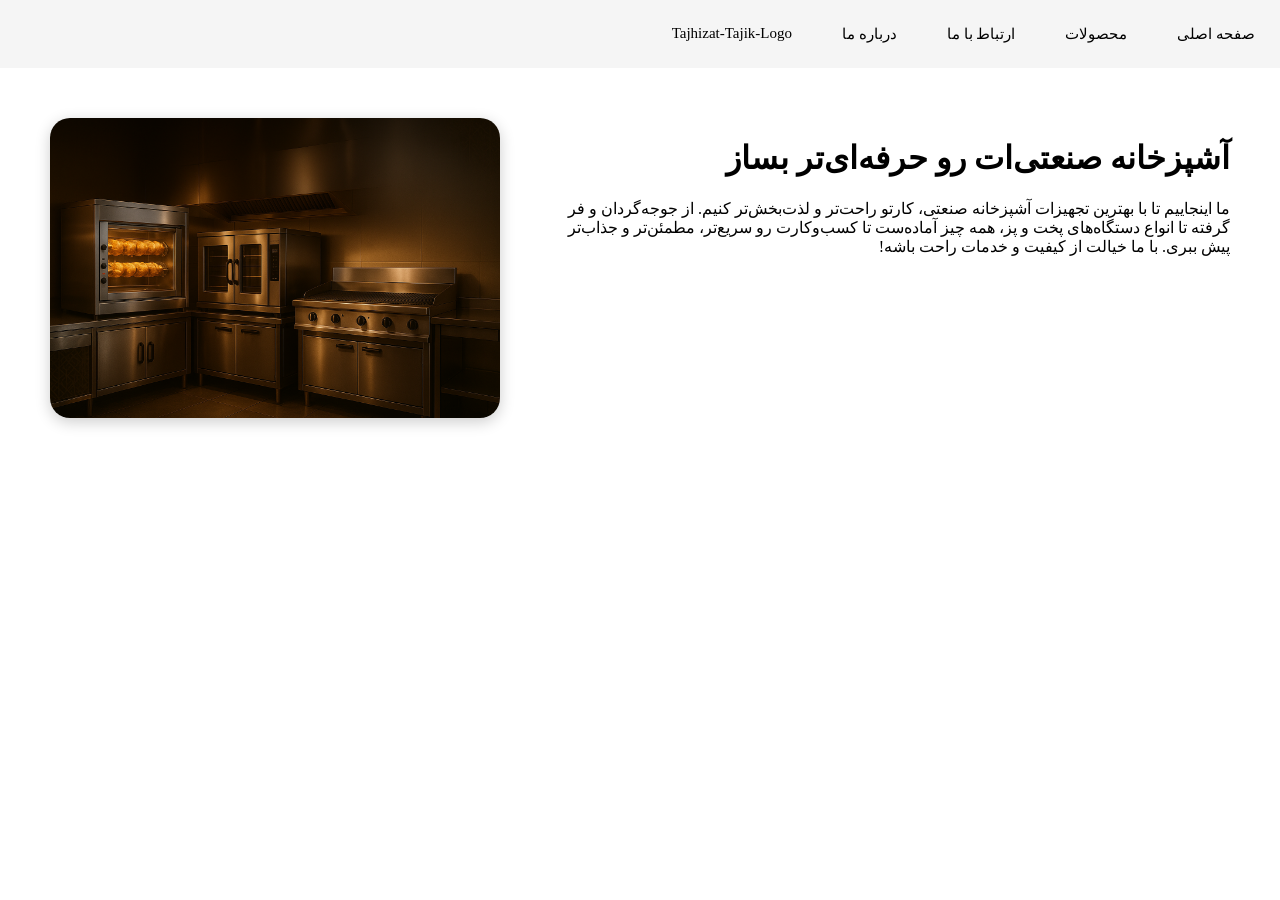
==== Index.html @ ca0e9bb7 "header commit" ====
<html lang="en">

<head>
    <meta charset="UTF-8">
    <meta name="viewport" content="width=device-width, initial-scale=1.0">
    <title>Tajhizat-Tajik</title>
    <link rel="stylesheet" href="css/style.css">
    <link rel="stylesheet" href="https://cdnjs.cloudflare.com/ajax/libs/font-awesome/4.7.0/css/font-awesome.min.css">


</head>

<body>
    <div dir="rtl">

        <!-- Navbar -->
        <nav class="nav">
            <div class="mobilenavbar hidden">
                <a><i id="mobileNavbarBtn" class="fa fa-bars" aria-hidden="true"></i></a>
                <a>Tajhizat-Tajik-Logo</a>
            </div>

            <div class="desktopnavbar" id="desktopnavbar">
                <a>صفحه اصلی</a>
                <a>محصولات</a>
                <a>ارتباط با ما</a>
                <a>درباره ما</a>
                <a>Tajhizat-Tajik-Logo</a>
            </div>
        </nav>

        <!-- Header -->
        <header class="myHeader">
            <div class="headerItems">
                <h1>آشپزخانه صنعتی‌ات رو حرفه‌ای‌تر بساز</h1>
                <p>
                   ما اینجاییم تا با بهترین تجهیزات آشپزخانه صنعتی، کارتو راحت‌تر و لذت‌بخش‌تر کنیم.
                    از جوجه‌گردان و فر گرفته تا انواع دستگاه‌های پخت و پز، همه چیز آماده‌ست تا کسب‌وکارت
                   رو سریع‌تر، مطمئن‌تر و جذاب‌تر پیش ببری.
                
                    با ما خیالت از کیفیت و خدمات راحت باشه!
                </p>
            </div>

            <div class="headerItems">
                <img class="headerImage" src="asstes/img/ChatGPT Image Oct 12, 2025, 09_56_41 PM.png" alt="آشپزخانه صنعتی">
            </div>
        </header>
    </div>



    <script src="js/script.js"></script>
</body>

</html>
---- css/style.css ----
body
{
    margin: 0;

}

/* navbar */
.hidden
{
    display: none;
}
.nav
{
    background-color: whitesmoke;

}
.desktopnavbar
{
    display: flex;
    justify-content: right;

}
.mobilenavbar a
{
    padding: 15px;
    margin: 10px;
    font-size: 15px;
}
.mobilenavbar a:hover
{
    color: red;
    cursor: pointer;
}

.desktopnavbar a
{
    padding: 15px;
    margin: 10px;
    font-size: 15px;
    
}
.desktopnavbar a:hover
{
    color: red;
    cursor: pointer;
}

@media (max-width:600px)
{
    .mobilenavbar
    {
        display: flex;
        justify-content: space-between;
        
    }
    .desktopnavbar
    {
        display: none;
    }
}

/* header */

.myHeader {
    display: flex;
    justify-content: space-between; /* فاصله بین دو div */
    gap: 40px; /* فاصله اضافی بین‌شان */
    margin: 50px;
}

.headerItems {
    justify-content: center; /* وسط‌چین افقی محتوا */
    align-items: center; /* وسط‌چین عمودی محتوا */
    border-radius: 20px;
}

.headerImage {
    width: 450px;
    border-radius: 20px;
    height: auto; /* حفظ تناسب تصویر */
    object-fit: cover; /* برش درست تصویر */
    box-shadow: 0 4px 15px rgba(0, 0, 0, 0.2); /* جلوه‌ی حرفه‌ای‌تر */
}

@media(max-width:800px)
{
    .myHeader
    {
        flex-direction: column;
    }
}
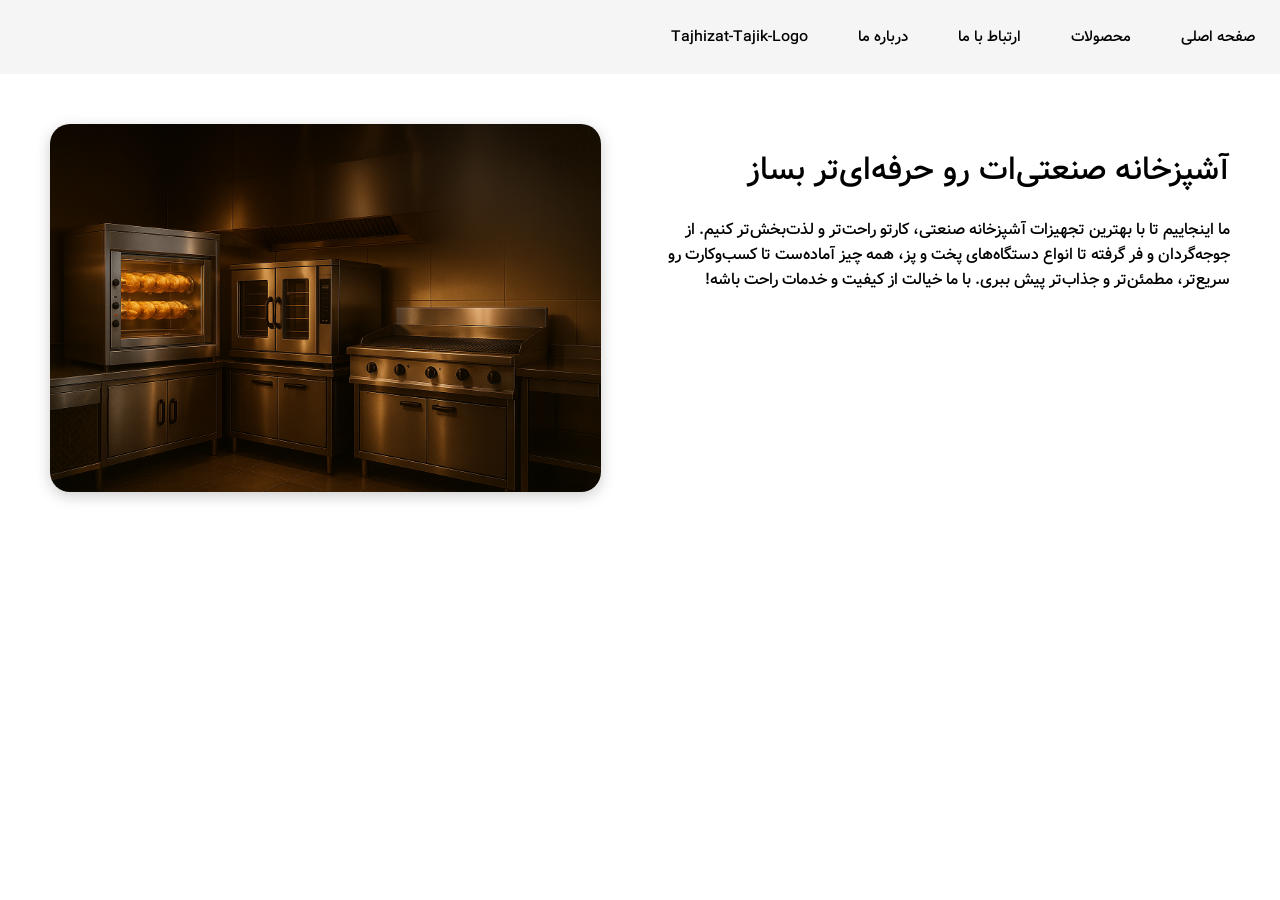
==== commit f1497466: "add font Commit" ====
--- a/Index.html
+++ b/Index.html
@@ -11,7 +11,7 @@
 </head>
 
 <body>
-    <div dir="rtl">
+    <div dir="rtl" >
 
         <!-- Navbar -->
         <nav class="nav">
--- a/css/style.css
+++ b/css/style.css
@@ -1,7 +1,13 @@
+@font-face {
+    font-family: myFont;
+    src: url("../asstes/fonts/vazir-font-v16.1.0/Vazir-Medium.ttf");
+    font-weight: bold;
+  }
+
 body
 {
     margin: 0;
-
+    font-family: "myFont";
 }
 
 /* navbar */
@@ -63,23 +69,23 @@
 
 .myHeader {
     display: flex;
-    justify-content: space-between; /* فاصله بین دو div */
-    gap: 40px; /* فاصله اضافی بین‌شان */
+    justify-content: space-between; 
+    gap: 40px; 
     margin: 50px;
 }
 
 .headerItems {
-    justify-content: center; /* وسط‌چین افقی محتوا */
-    align-items: center; /* وسط‌چین عمودی محتوا */
+    justify-content: center; 
+    align-items: center; 
     border-radius: 20px;
 }
 
 .headerImage {
-    width: 450px;
+    width: 100%;
     border-radius: 20px;
-    height: auto; /* حفظ تناسب تصویر */
-    object-fit: cover; /* برش درست تصویر */
-    box-shadow: 0 4px 15px rgba(0, 0, 0, 0.2); /* جلوه‌ی حرفه‌ای‌تر */
+    height: auto; 
+    object-fit: cover; 
+    box-shadow: 0 4px 15px rgba(0, 0, 0, 0.2); 
 }
 
 @media(max-width:800px)
@@ -88,4 +94,5 @@
     {
         flex-direction: column;
     }
+
 }
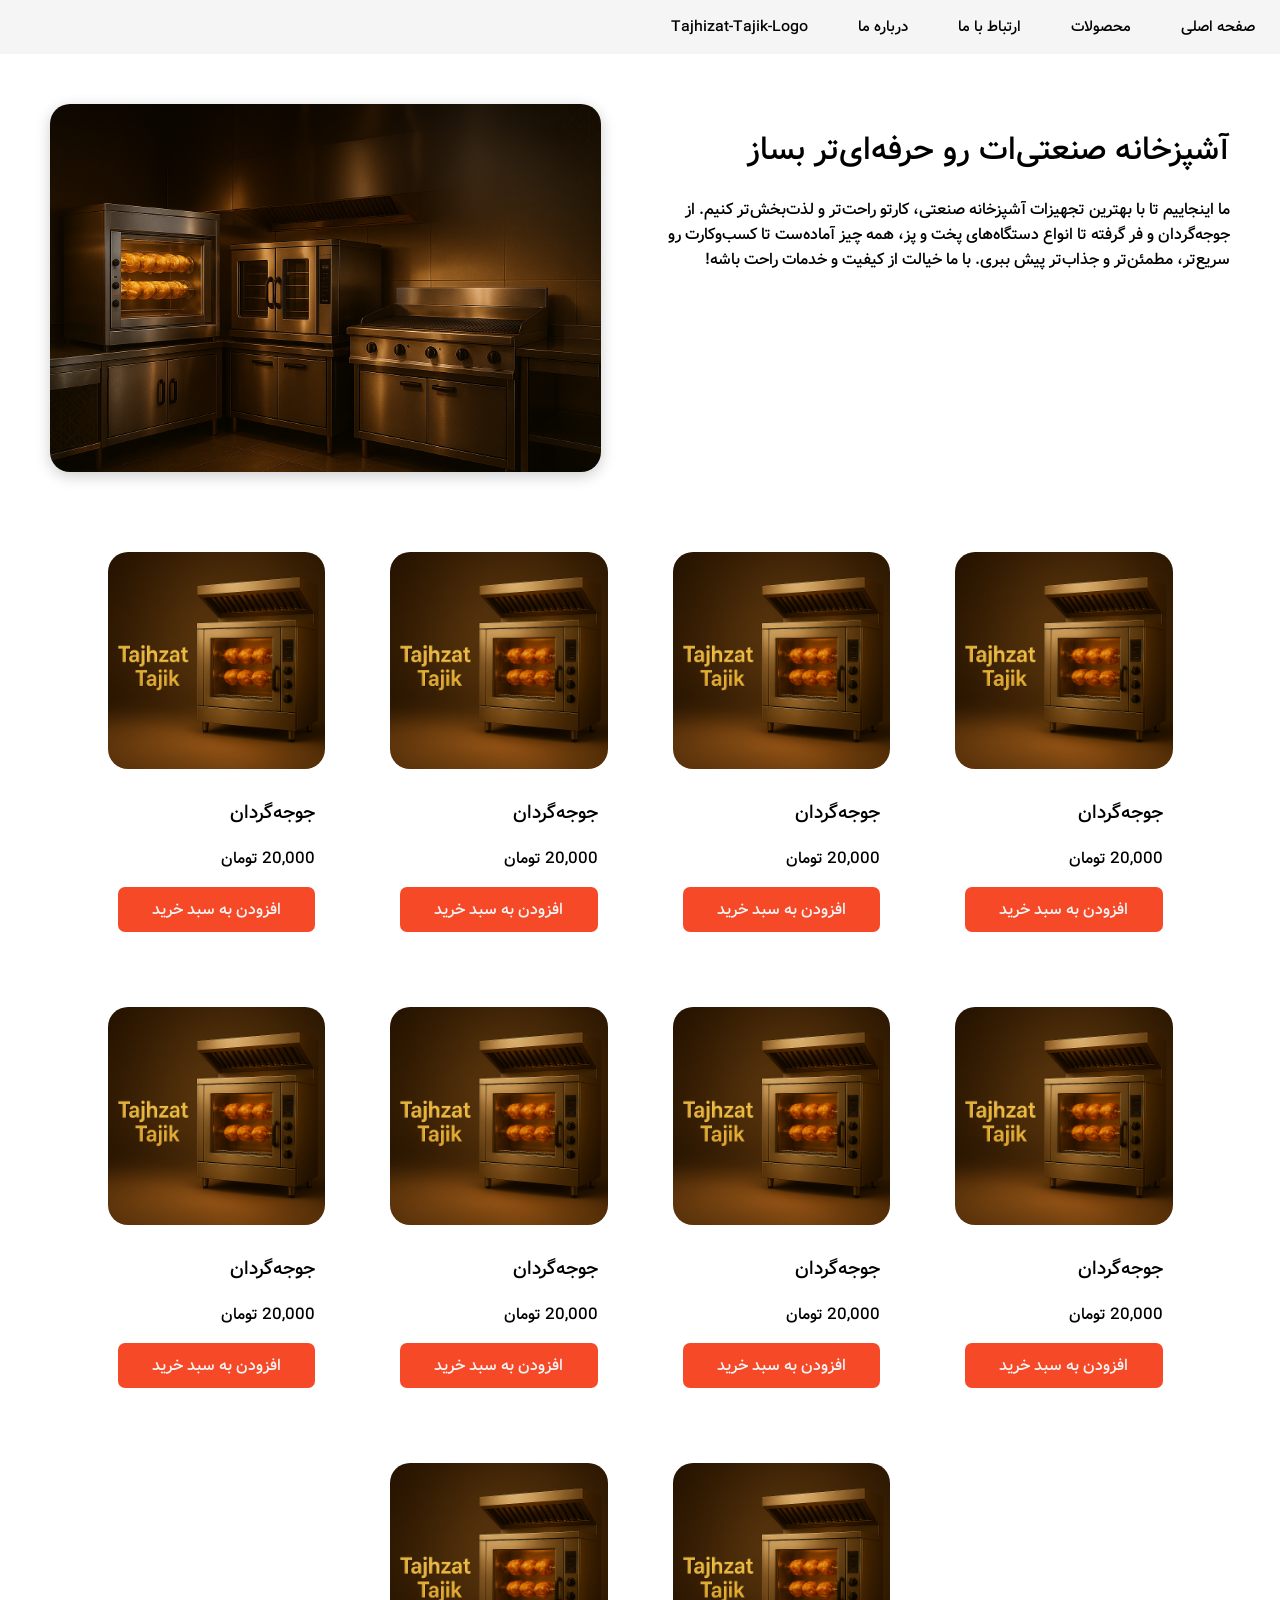
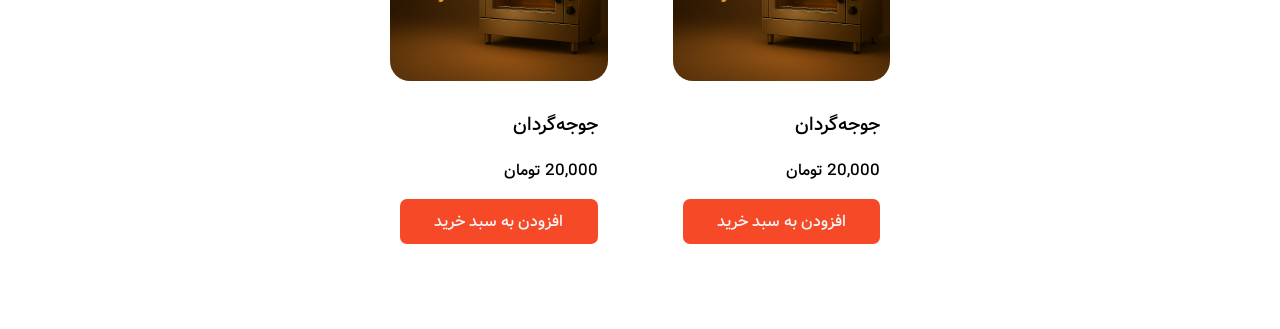
==== commit 3d3caf3c: "Add Products Commit" ====
--- a/Index.html
+++ b/Index.html
@@ -46,6 +46,90 @@
                 <img class="headerImage" src="asstes/img/ChatGPT Image Oct 12, 2025, 09_56_41 PM.png" alt="آشپزخانه صنعتی">
             </div>
         </header>
+
+        <!-- products -->
+        <div class="productsContainer">
+            <div class="productsItems">
+                <img class="productsImage" src="asstes/img/ChatGPT Image Oct 15, 2025, 12_04_08 PM.png" alt="محصول">
+                <div class="productsInfo">
+                    <h3>جوجه‌گردان</h3>
+                    <p>20,000 تومان</p>
+                    <a href="" class="btnProduct">افزودن به سبد خرید</a>
+                </div>
+            </div>
+            <div class="productsItems">
+                <img class="productsImage" src="asstes/img/ChatGPT Image Oct 15, 2025, 12_04_08 PM.png" alt="محصول">
+                <div class="productsInfo">
+                    <h3>جوجه‌گردان</h3>
+                    <p>20,000 تومان</p>
+                    <a href="" class="btnProduct">افزودن به سبد خرید</a>
+                </div>
+            </div>
+            <div class="productsItems">
+                <img class="productsImage" src="asstes/img/ChatGPT Image Oct 15, 2025, 12_04_08 PM.png" alt="محصول">
+                <div class="productsInfo">
+                    <h3>جوجه‌گردان</h3>
+                    <p>20,000 تومان</p>
+                    <a href="" class="btnProduct">افزودن به سبد خرید</a>
+                </div>
+            </div>
+            <div class="productsItems">
+                <img class="productsImage" src="asstes/img/ChatGPT Image Oct 15, 2025, 12_04_08 PM.png" alt="محصول">
+                <div class="productsInfo">
+                    <h3>جوجه‌گردان</h3>
+                    <p>20,000 تومان</p>
+                    <a href="" class="btnProduct">افزودن به سبد خرید</a>
+                </div>
+            </div>
+            <div class="productsItems">
+                <img class="productsImage" src="asstes/img/ChatGPT Image Oct 15, 2025, 12_04_08 PM.png" alt="محصول">
+                <div class="productsInfo">
+                    <h3>جوجه‌گردان</h3>
+                    <p>20,000 تومان</p>
+                    <a href="" class="btnProduct">افزودن به سبد خرید</a>
+                </div>
+            </div>
+            <div class="productsItems">
+                <img class="productsImage" src="asstes/img/ChatGPT Image Oct 15, 2025, 12_04_08 PM.png" alt="محصول">
+                <div class="productsInfo">
+                    <h3>جوجه‌گردان</h3>
+                    <p>20,000 تومان</p>
+                    <a href="" class="btnProduct">افزودن به سبد خرید</a>
+                </div>
+            </div>
+            <div class="productsItems">
+                <img class="productsImage" src="asstes/img/ChatGPT Image Oct 15, 2025, 12_04_08 PM.png" alt="محصول">
+                <div class="productsInfo">
+                    <h3>جوجه‌گردان</h3>
+                    <p>20,000 تومان</p>
+                    <a href="" class="btnProduct">افزودن به سبد خرید</a>
+                </div>
+            </div>
+            <div class="productsItems">
+                <img class="productsImage" src="asstes/img/ChatGPT Image Oct 15, 2025, 12_04_08 PM.png" alt="محصول">
+                <div class="productsInfo">
+                    <h3>جوجه‌گردان</h3>
+                    <p>20,000 تومان</p>
+                    <a href="" class="btnProduct">افزودن به سبد خرید</a>
+                </div>
+            </div>
+            <div class="productsItems">
+                <img class="productsImage" src="asstes/img/ChatGPT Image Oct 15, 2025, 12_04_08 PM.png" alt="محصول">
+                <div class="productsInfo">
+                    <h3>جوجه‌گردان</h3>
+                    <p>20,000 تومان</p>
+                    <a href="" class="btnProduct">افزودن به سبد خرید</a>
+                </div>
+            </div>
+            <div class="productsItems">
+                <img class="productsImage" src="asstes/img/ChatGPT Image Oct 15, 2025, 12_04_08 PM.png" alt="محصول">
+                <div class="productsInfo">
+                    <h3>جوجه‌گردان</h3>
+                    <p>20,000 تومان</p>
+                    <a href="" class="btnProduct">افزودن به سبد خرید</a>
+                </div>
+            </div>
+        </div>
     </div>
 
 
--- a/css/style.css
+++ b/css/style.css
@@ -8,6 +8,10 @@
 {
     margin: 0;
     font-family: "myFont";
+}
+a
+{
+    cursor: pointer;
 }
 
 /* navbar */
@@ -28,28 +32,53 @@
 }
 .mobilenavbar a
 {
-    padding: 15px;
-    margin: 10px;
+    position: relative;
+    padding: 15px 25px;
     font-size: 15px;
 }
-.mobilenavbar a:hover
-{
-    color: red;
-    cursor: pointer;
-}
+.mobilenavbar a::after {
+    content: "";
+    position: absolute;
+    left: 50%;               
+    bottom: 0;               
+    width: 0;
+    height: 3px;             
+    background-color: #F54927;
+    transition: all 0.5s ease; 
+    transform: translateX(-50%); 
+  }
+  
+  
+  .mobilenavbar a:hover::after {
+    width: 100%; 
+  }
+
 
 .desktopnavbar a
 {
-    padding: 15px;
-    margin: 10px;
+    position: relative;
+    padding: 15px 25px;
     font-size: 15px;
     
 }
-.desktopnavbar a:hover
-{
-    color: red;
-    cursor: pointer;
-}
+
+
+.desktopnavbar a::after {
+    content: "";
+    position: absolute;
+    left: 50%;               
+    bottom: 0;               
+    width: 0;
+    height: 3px;             
+    background-color: F54927;
+    transition: all 0.5s ease; 
+    transform: translateX(-50%); 
+  }
+  
+  
+  .desktopnavbar a:hover::after {
+    width: 100%; 
+  }
 
 @media (max-width:600px)
 {
@@ -78,6 +107,7 @@
     justify-content: center; 
     align-items: center; 
     border-radius: 20px;
+    text-decoration: none;
 }
 
 .headerImage {
@@ -96,3 +126,73 @@
     }
 
 }
+
+/* Products */
+
+.productsContainer {
+    display: flex;
+    flex-wrap: wrap; 
+    justify-content: center;
+    margin: 45px;
+    gap: 5px; 
+}
+
+.productsItems {
+    display: flex;
+    flex-direction: column;
+    flex: 0 0 calc(25% - 40px); /* هر آیتم حدود یک‌چهارم عرض */
+    box-sizing: border-box;
+    margin: 10px;
+    padding: 20px;
+    transition: box-shadow 0.3s ease;
+}
+
+.productsItems:hover {
+    cursor: pointer;
+    box-shadow: 0 5px 15px rgba(0, 0, 0, 0.2);
+}
+
+.productsImage {
+    width: 100%;
+    border-radius: 20px;
+}
+
+.productsInfo {
+    margin: 10px;
+}
+
+.btnProduct
+{
+    display: block;                /* ← باعث میشه کل عرض کارت رو بگیره */
+    width: 100%;  
+    text-decoration: none;
+    color: whitesmoke;
+    background-color: #F54927;
+    padding: 10px 20px;
+    text-align: center;
+    border-radius: 7px;
+    box-sizing: border-box;
+}
+.btnProduct:hover
+{
+    color: black;
+}
+
+@media (max-width: 1024px) {
+    .productsItems {
+        flex: 0 0 calc(33.33% - 40px); 
+    }
+}
+
+@media (max-width: 768px) {
+    .productsItems {
+        flex: 0 0 calc(50% - 40px); 
+    }
+}
+
+@media (max-width: 480px) {
+    .productsItems {
+        flex: 0 0 100%; 
+    }
+}
+
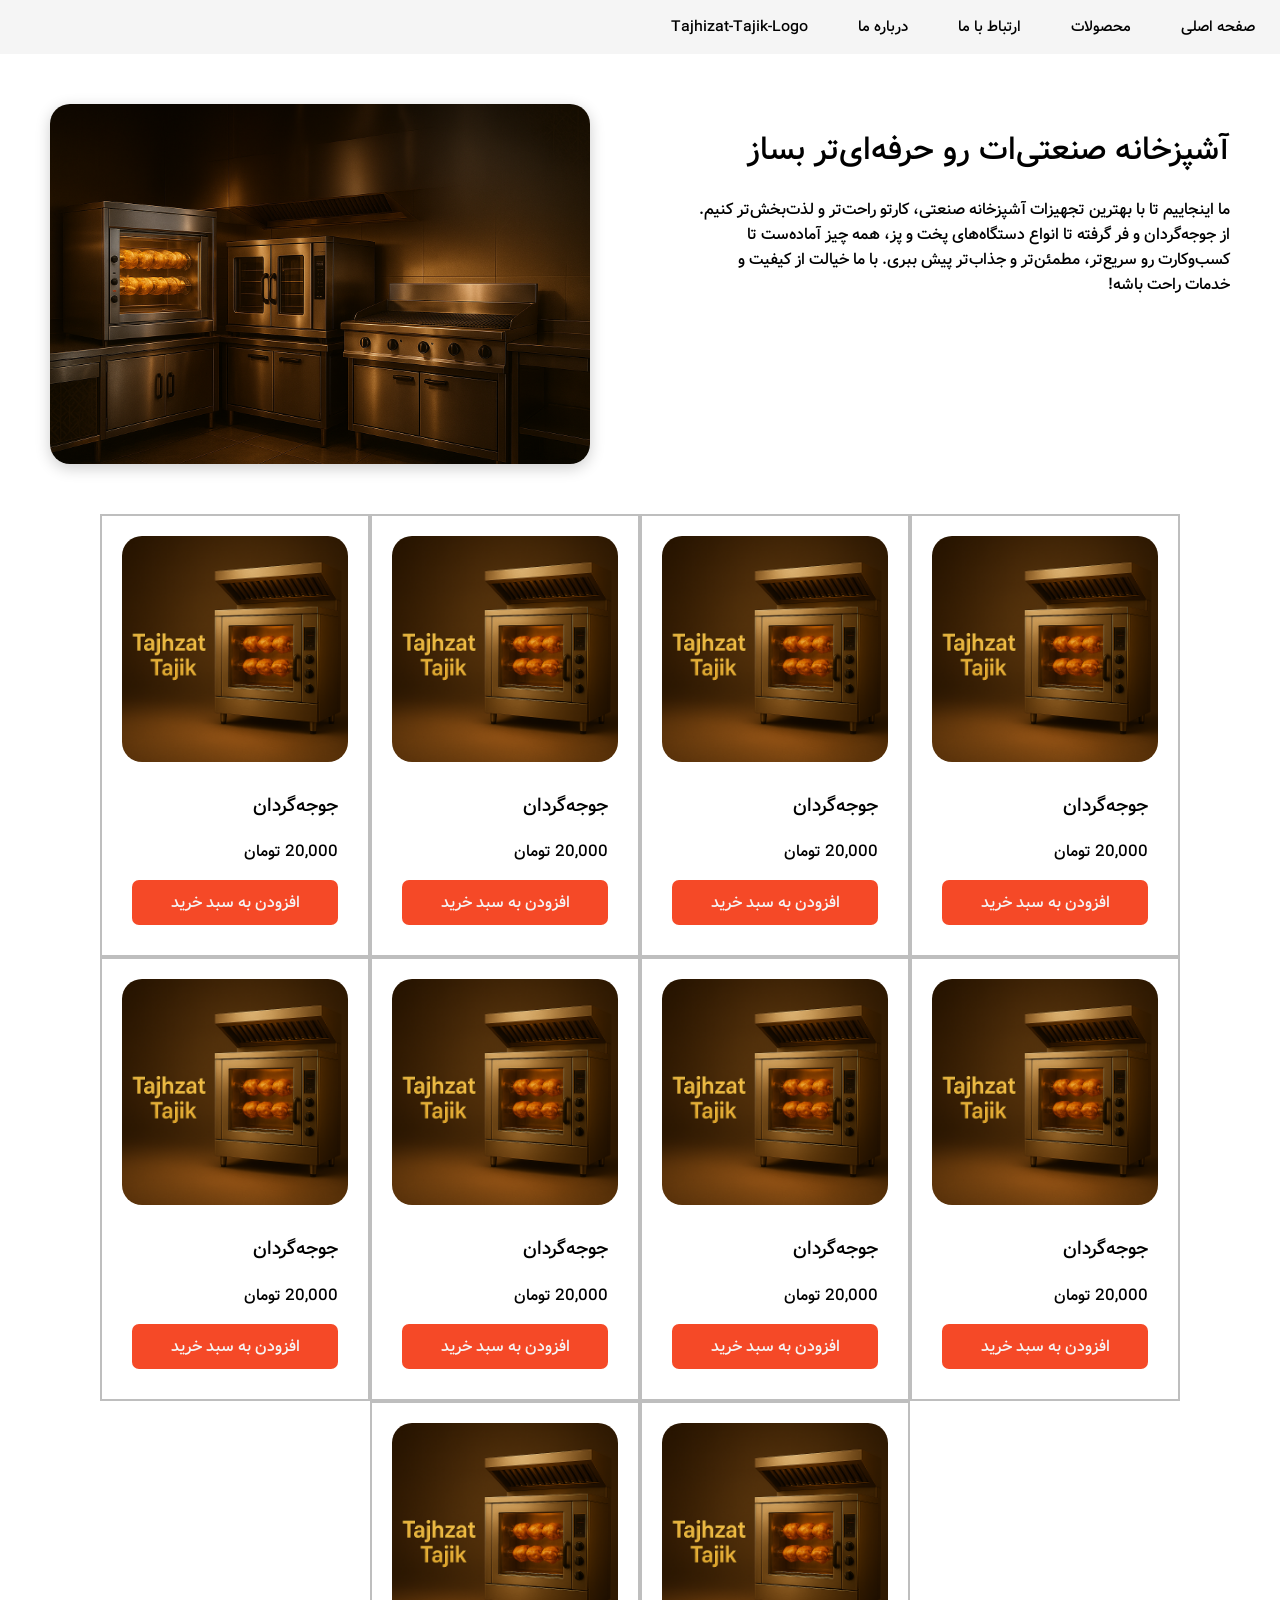
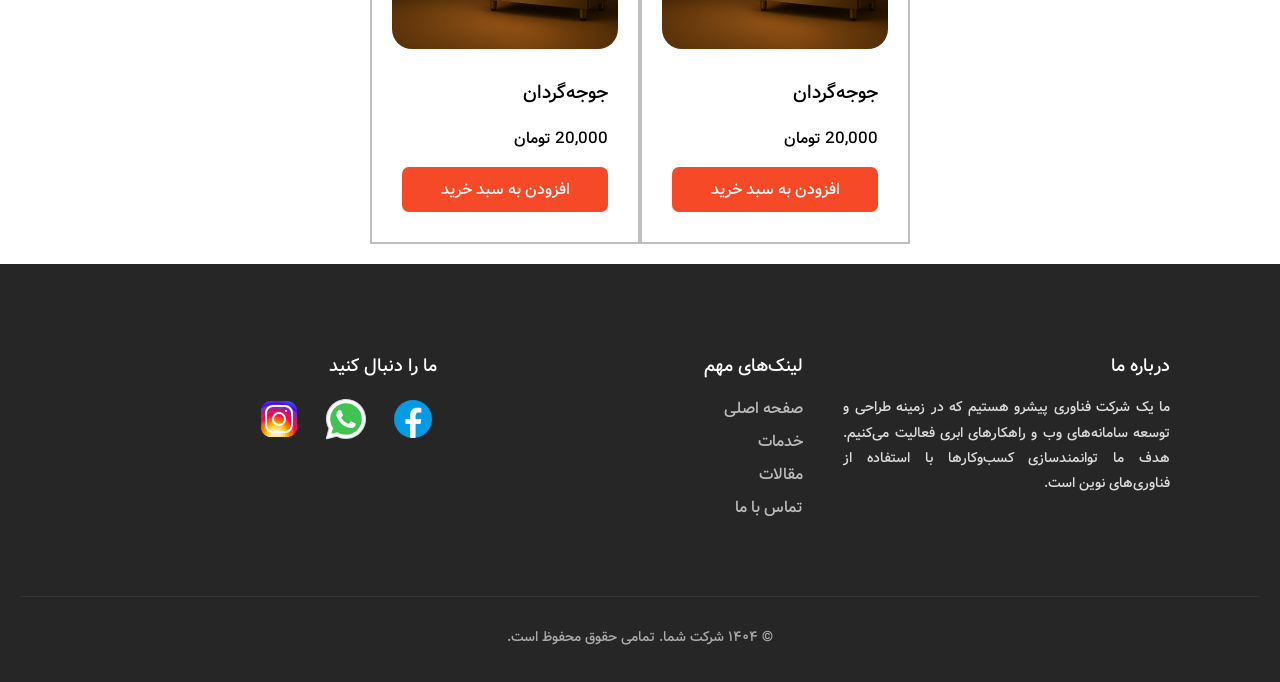
==== commit 1f78a5fb: "Add Footer Commit" ====
--- a/Index.html
+++ b/Index.html
@@ -132,6 +132,42 @@
         </div>
     </div>
 
+    <!-- Footer -->
+    <footer class="footer">
+        <div class="footer-container">
+    
+          <div class="footer-section about">
+            <h3>درباره ما</h3>
+            <p>
+              ما یک شرکت فناوری پیشرو هستیم که در زمینه طراحی و توسعه سامانه‌های وب و راهکارهای ابری فعالیت می‌کنیم. هدف ما توانمندسازی کسب‌وکارها با استفاده از فناوری‌های نوین است.
+            </p>
+          </div>
+    
+          <div class="footer-section links">
+            <h3>لینک‌های مهم</h3>
+            <ul>
+              <li><a href="#">صفحه اصلی</a></li>
+              <li><a href="#">خدمات</a></li>
+              <li><a href="#">مقالات</a></li>
+              <li><a href="#">تماس با ما</a></li>
+            </ul>
+          </div>
+    
+          <div class="footer-section social">
+            <h3>ما را دنبال کنید</h3>
+            <div class="social-icons">
+              <a ><img src="asstes/icon/icons8-facebook.svg"  alt=""></a>
+              <a ><img src="asstes/icon/icons8-whatsapp.svg"  alt=""></a>
+              <a ><img src="asstes/icon/icons8-instagram.svg" alt=""></a>
+            </div>
+          </div>
+    
+        </div>
+    
+        <div class="footer-bottom">
+          <p>© ۱۴۰۴ شرکت شما. تمامی حقوق محفوظ است.</p>
+        </div>
+      </footer>
 
 
     <script src="js/script.js"></script>
--- a/css/style.css
+++ b/css/style.css
@@ -8,6 +8,7 @@
 {
     margin: 0;
     font-family: "myFont";
+    direction: rtl;
 }
 a
 {
@@ -80,7 +81,7 @@
     width: 100%; 
   }
 
-@media (max-width:600px)
+@media (max-width:635px)
 {
     .mobilenavbar
     {
@@ -104,6 +105,7 @@
 }
 
 .headerItems {
+    flex: 0 0 calc(50% - 50px); /* هر آیتم حدود یک‌چهارم عرض */
     justify-content: center; 
     align-items: center; 
     border-radius: 20px;
@@ -113,12 +115,12 @@
 .headerImage {
     width: 100%;
     border-radius: 20px;
-    height: auto; 
+    height:max-content; 
     object-fit: cover; 
     box-shadow: 0 4px 15px rgba(0, 0, 0, 0.2); 
 }
 
-@media(max-width:800px)
+@media(max-width:1080px)
 {
     .myHeader
     {
@@ -126,6 +128,15 @@
     }
 
 }
+@media(max-width:800px)
+{
+    .myHeader
+    {
+        flex-direction: column;
+        margin: 25px;
+    }
+
+}
 
 /* Products */
 
@@ -133,8 +144,8 @@
     display: flex;
     flex-wrap: wrap; 
     justify-content: center;
-    margin: 45px;
-    gap: 5px; 
+    margin: 20px;
+    /* gap: 5px;  */
 }
 
 .productsItems {
@@ -142,14 +153,17 @@
     flex-direction: column;
     flex: 0 0 calc(25% - 40px); /* هر آیتم حدود یک‌چهارم عرض */
     box-sizing: border-box;
-    margin: 10px;
+    margin: 0px;
     padding: 20px;
     transition: box-shadow 0.3s ease;
+    border: 2px solid rgba(128, 128, 128, 0.514);
+    border-radius: 0px;
 }
 
 .productsItems:hover {
     cursor: pointer;
-    box-shadow: 0 5px 15px rgba(0, 0, 0, 0.2);
+    box-shadow: 0 10px 20px rgba(0, 0, 0, 0.434);
+    border: 2px solid rgba(0, 0, 0, 0.537);
 }
 
 .productsImage {
@@ -175,24 +189,133 @@
 }
 .btnProduct:hover
 {
+    transition: all 0.5s ease; 
     color: black;
-}
-
+    box-shadow: 0 5px 15px rgba(0, 0, 0, 0.2);
+}
+
+@media (max-width: 1165px) {
+    .productsItems {
+        flex: 0 0 calc(33.33% - 25px); 
+    }
+    .productsContainer {
+        margin: 20px;
+    }
+}
 @media (max-width: 1024px) {
     .productsItems {
-        flex: 0 0 calc(33.33% - 40px); 
-    }
-}
-
-@media (max-width: 768px) {
+        flex: 0 0 calc(33.33% - 20px); 
+    }
+    .productsContainer {
+        margin: 20px;
+    }
+}
+
+@media (max-width: 800px) {
     .productsItems {
-        flex: 0 0 calc(50% - 40px); 
-    }
-}
-
-@media (max-width: 480px) {
+        flex: 0 0 calc(50% - 10px); 
+    }
+    .productsContainer {
+        margin: 10px;
+    }
+}
+
+@media (max-width: 515px) {
     .productsItems {
         flex: 0 0 100%; 
     }
-}
-
+    .productsContainer {
+        margin: 10px;
+    }
+}
+
+/* Footer */
+
+.footer {
+    
+    background-color: hsl(0, 0%, 15%);
+    color: #ddd;
+    padding: 50px 20px 20px;
+  }
+  
+  .footer-container {
+    display: flex;
+    flex-wrap: wrap;
+    justify-content: space-between;
+    max-width: 1100px;
+    margin: 0 auto;
+  }
+  
+  .footer-section {
+    flex: 1;
+    min-width: 250px;
+    margin: 20px;
+  }
+  
+  .footer-section h3 {
+    color: #fff;
+    margin-bottom: 15px;
+    font-size: 18px;
+  }
+  
+  .footer-section p {
+    line-height: 1.8;
+    font-size: 14px;
+    text-align: justify;
+  }
+  
+  .footer-section ul {
+    list-style: none;
+    padding: 0;
+  }
+  
+  .footer-section ul li {
+    margin: 8px 0;
+  }
+  
+  .footer-section ul li a {
+    text-decoration: none;
+    color: #bbb;
+    transition: color 0.3s;
+  }
+  
+  .footer-section ul li a:hover {
+    color: #00aaff;
+  }
+  
+  .social-icons a {
+    color: #bbb;
+    font-size: 18px;
+    margin-left: 15px; /* چون جهت راست به چپه */
+    transition: color 0.3s;
+  }
+  
+  .social-icons a:hover {
+    color: #00aaff;
+  }
+  
+  .footer-bottom {
+    text-align: center;
+    margin-top: 40px;
+    border-top: 1px solid #333;
+    padding-top: 15px;
+    font-size: 14px;
+    color: #aaa;
+  }
+  
+  
+  @media (max-width: 768px) {
+    .footer-container {
+      flex-direction: column;
+      align-items: center;
+      text-align: center;
+    }
+  
+    .footer-section {
+      margin: 15px 0;
+    }
+  
+    .social-icons a {
+      margin: 0 8px;
+    }
+  }
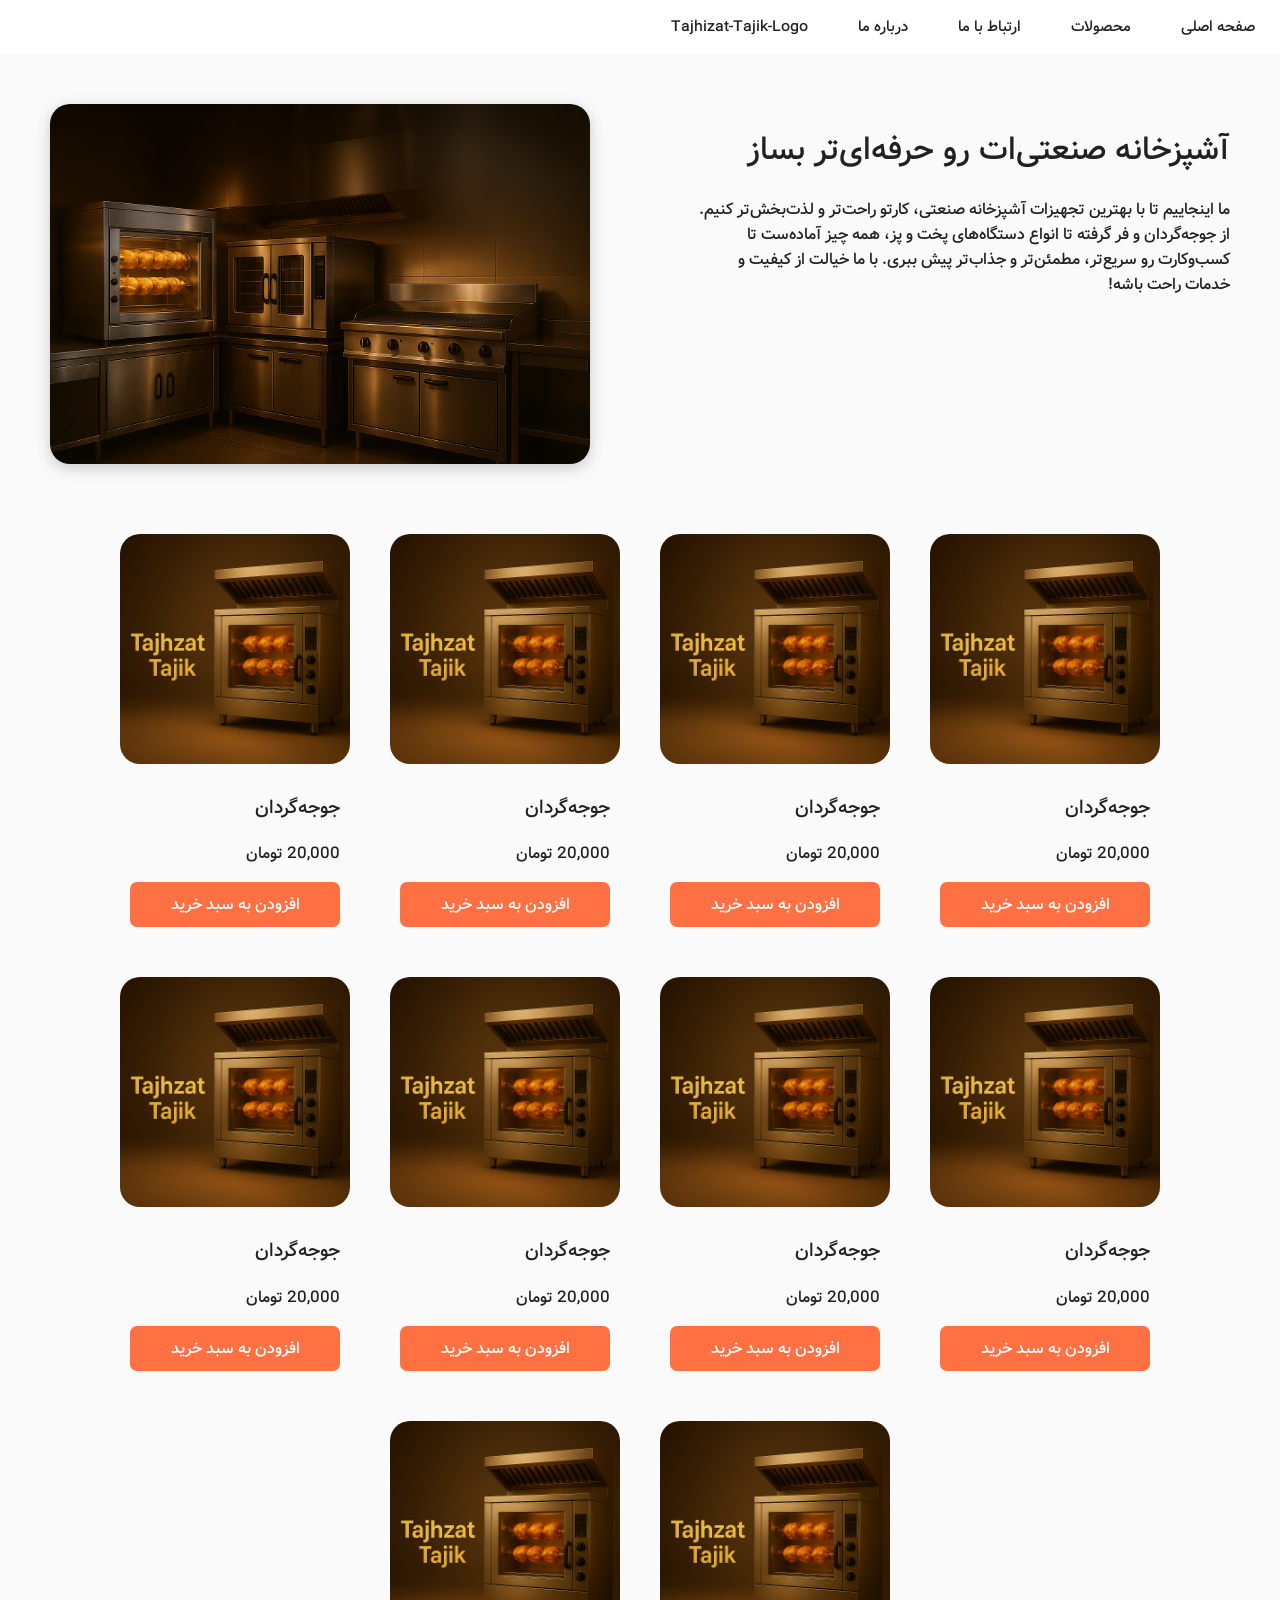
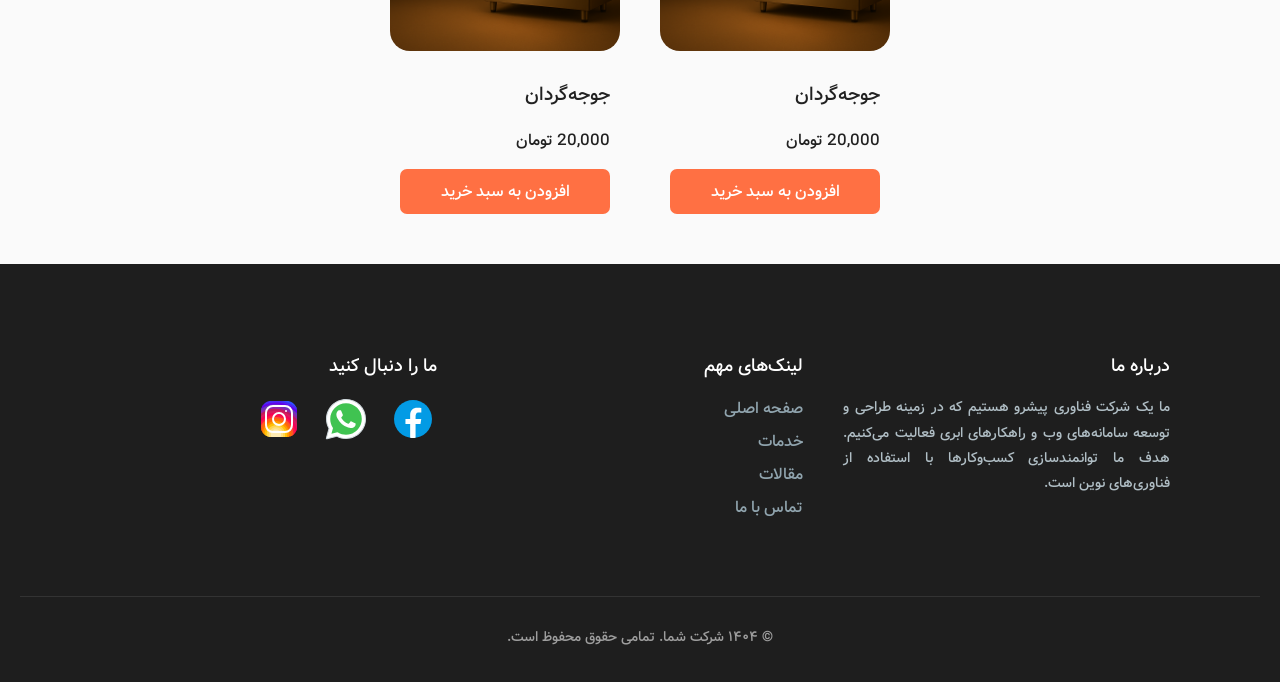
==== commit fa6aefe6: "add product page Commit" ====
--- a/Index.html
+++ b/Index.html
@@ -21,7 +21,7 @@
             </div>
 
             <div class="desktopnavbar" id="desktopnavbar">
-                <a>صفحه اصلی</a>
+                <a href="#" >صفحه اصلی</a>
                 <a>محصولات</a>
                 <a>ارتباط با ما</a>
                 <a>درباره ما</a>
@@ -54,7 +54,7 @@
                 <div class="productsInfo">
                     <h3>جوجه‌گردان</h3>
                     <p>20,000 تومان</p>
-                    <a href="" class="btnProduct">افزودن به سبد خرید</a>
+                    <a href="Product.html" class="btnProduct">افزودن به سبد خرید</a>
                 </div>
             </div>
             <div class="productsItems">
@@ -62,7 +62,7 @@
                 <div class="productsInfo">
                     <h3>جوجه‌گردان</h3>
                     <p>20,000 تومان</p>
-                    <a href="" class="btnProduct">افزودن به سبد خرید</a>
+                    <a href="Product.html" class="btnProduct">افزودن به سبد خرید</a>
                 </div>
             </div>
             <div class="productsItems">
@@ -70,7 +70,7 @@
                 <div class="productsInfo">
                     <h3>جوجه‌گردان</h3>
                     <p>20,000 تومان</p>
-                    <a href="" class="btnProduct">افزودن به سبد خرید</a>
+                    <a href="Product.html" class="btnProduct">افزودن به سبد خرید</a>
                 </div>
             </div>
             <div class="productsItems">
@@ -78,7 +78,7 @@
                 <div class="productsInfo">
                     <h3>جوجه‌گردان</h3>
                     <p>20,000 تومان</p>
-                    <a href="" class="btnProduct">افزودن به سبد خرید</a>
+                    <a href="Product.html" class="btnProduct">افزودن به سبد خرید</a>
                 </div>
             </div>
             <div class="productsItems">
@@ -86,7 +86,7 @@
                 <div class="productsInfo">
                     <h3>جوجه‌گردان</h3>
                     <p>20,000 تومان</p>
-                    <a href="" class="btnProduct">افزودن به سبد خرید</a>
+                    <a href="Product.html" class="btnProduct">افزودن به سبد خرید</a>
                 </div>
             </div>
             <div class="productsItems">
@@ -94,7 +94,7 @@
                 <div class="productsInfo">
                     <h3>جوجه‌گردان</h3>
                     <p>20,000 تومان</p>
-                    <a href="" class="btnProduct">افزودن به سبد خرید</a>
+                    <a href="Product.html" class="btnProduct">افزودن به سبد خرید</a>
                 </div>
             </div>
             <div class="productsItems">
@@ -102,7 +102,7 @@
                 <div class="productsInfo">
                     <h3>جوجه‌گردان</h3>
                     <p>20,000 تومان</p>
-                    <a href="" class="btnProduct">افزودن به سبد خرید</a>
+                    <a href="Product.html" class="btnProduct">افزودن به سبد خرید</a>
                 </div>
             </div>
             <div class="productsItems">
@@ -110,7 +110,7 @@
                 <div class="productsInfo">
                     <h3>جوجه‌گردان</h3>
                     <p>20,000 تومان</p>
-                    <a href="" class="btnProduct">افزودن به سبد خرید</a>
+                    <a href="Product.html" class="btnProduct">افزودن به سبد خرید</a>
                 </div>
             </div>
             <div class="productsItems">
@@ -118,7 +118,7 @@
                 <div class="productsInfo">
                     <h3>جوجه‌گردان</h3>
                     <p>20,000 تومان</p>
-                    <a href="" class="btnProduct">افزودن به سبد خرید</a>
+                    <a href="Product.html" class="btnProduct">افزودن به سبد خرید</a>
                 </div>
             </div>
             <div class="productsItems">
@@ -126,7 +126,7 @@
                 <div class="productsInfo">
                     <h3>جوجه‌گردان</h3>
                     <p>20,000 تومان</p>
-                    <a href="" class="btnProduct">افزودن به سبد خرید</a>
+                    <a href="Product.html" class="btnProduct">افزودن به سبد خرید</a>
                 </div>
             </div>
         </div>
--- a/css/style.css
+++ b/css/style.css
@@ -4,15 +4,20 @@
     font-weight: bold;
   }
 
+/* Index page *//* Index page *//* Index page *//* Index page *//* Index page *//* Index page */
 body
 {
     margin: 0;
     font-family: "myFont";
     direction: rtl;
+    background-color: #FAFAFA;
+    color: #212121;
 }
 a
 {
+    text-decoration: none;
     cursor: pointer;
+    color: inherit;
 }
 
 /* navbar */
@@ -22,7 +27,7 @@
 }
 .nav
 {
-    background-color: whitesmoke;
+    background-color: #FFFFFF;
 
 }
 .desktopnavbar
@@ -44,16 +49,14 @@
     bottom: 0;               
     width: 0;
     height: 3px;             
-    background-color: #F54927;
+    background-color: #FF7043;
     transition: all 0.5s ease; 
     transform: translateX(-50%); 
   }
   
-  
   .mobilenavbar a:hover::after {
     width: 100%; 
   }
-
 
 .desktopnavbar a
 {
@@ -62,7 +65,6 @@
     font-size: 15px;
     
 }
-
 
 .desktopnavbar a::after {
     content: "";
@@ -71,11 +73,10 @@
     bottom: 0;               
     width: 0;
     height: 3px;             
-    background-color: F54927;
+    background-color: #FF7043;
     transition: all 0.5s ease; 
     transform: translateX(-50%); 
   }
-  
   
   .desktopnavbar a:hover::after {
     width: 100%; 
@@ -105,7 +106,7 @@
 }
 
 .headerItems {
-    flex: 0 0 calc(50% - 50px); /* هر آیتم حدود یک‌چهارم عرض */
+    flex: 0 0 calc(50% - 50px); 
     justify-content: center; 
     align-items: center; 
     border-radius: 20px;
@@ -145,25 +146,22 @@
     flex-wrap: wrap; 
     justify-content: center;
     margin: 20px;
-    /* gap: 5px;  */
 }
 
 .productsItems {
     display: flex;
     flex-direction: column;
-    flex: 0 0 calc(25% - 40px); /* هر آیتم حدود یک‌چهارم عرض */
+    flex: 0 0 calc(25% - 40px); 
     box-sizing: border-box;
     margin: 0px;
     padding: 20px;
     transition: box-shadow 0.3s ease;
-    border: 2px solid rgba(128, 128, 128, 0.514);
     border-radius: 0px;
 }
 
 .productsItems:hover {
     cursor: pointer;
-    box-shadow: 0 10px 20px rgba(0, 0, 0, 0.434);
-    border: 2px solid rgba(0, 0, 0, 0.537);
+    box-shadow: 0 10px 20px rgba(0, 0, 0, 0.25);
 }
 
 .productsImage {
@@ -177,11 +175,11 @@
 
 .btnProduct
 {
-    display: block;                /* ← باعث میشه کل عرض کارت رو بگیره */
+    display: block;                
     width: 100%;  
     text-decoration: none;
-    color: whitesmoke;
-    background-color: #F54927;
+    color: #fff;
+    background-color: #FF7043;
     padding: 10px 20px;
     text-align: center;
     border-radius: 7px;
@@ -190,8 +188,9 @@
 .btnProduct:hover
 {
     transition: all 0.5s ease; 
-    color: black;
-    box-shadow: 0 5px 15px rgba(0, 0, 0, 0.2);
+    color: #fff;
+    background-color: #E64A19;
+    box-shadow: 0 5px 15px rgba(255, 112, 67, 0.3);
 }
 
 @media (max-width: 1165px) {
@@ -232,9 +231,8 @@
 /* Footer */
 
 .footer {
-    
-    background-color: hsl(0, 0%, 15%);
-    color: #ddd;
+    background-color: #1E1E1E;
+    color: #B0BEC5;
     padding: 50px 20px 20px;
   }
   
@@ -275,23 +273,23 @@
   
   .footer-section ul li a {
     text-decoration: none;
-    color: #bbb;
+    color: #90A4AE;
     transition: color 0.3s;
   }
   
   .footer-section ul li a:hover {
-    color: #00aaff;
+    color: #0288D1;
   }
   
   .social-icons a {
-    color: #bbb;
+    color: #90A4AE;
     font-size: 18px;
-    margin-left: 15px; /* چون جهت راست به چپه */
+    margin-left: 15px;
     transition: color 0.3s;
   }
   
   .social-icons a:hover {
-    color: #00aaff;
+    color: #0288D1;
   }
   
   .footer-bottom {
@@ -300,9 +298,8 @@
     border-top: 1px solid #333;
     padding-top: 15px;
     font-size: 14px;
-    color: #aaa;
-  }
-  
+    color: #9E9E9E;
+  }
   
   @media (max-width: 768px) {
     .footer-container {
@@ -319,3 +316,10 @@
       margin: 0 8px;
     }
   }
+
+
+  /* Product page *//* Product page *//* Product page *//* Product page *//* Product page */
+
+  
+
+  
